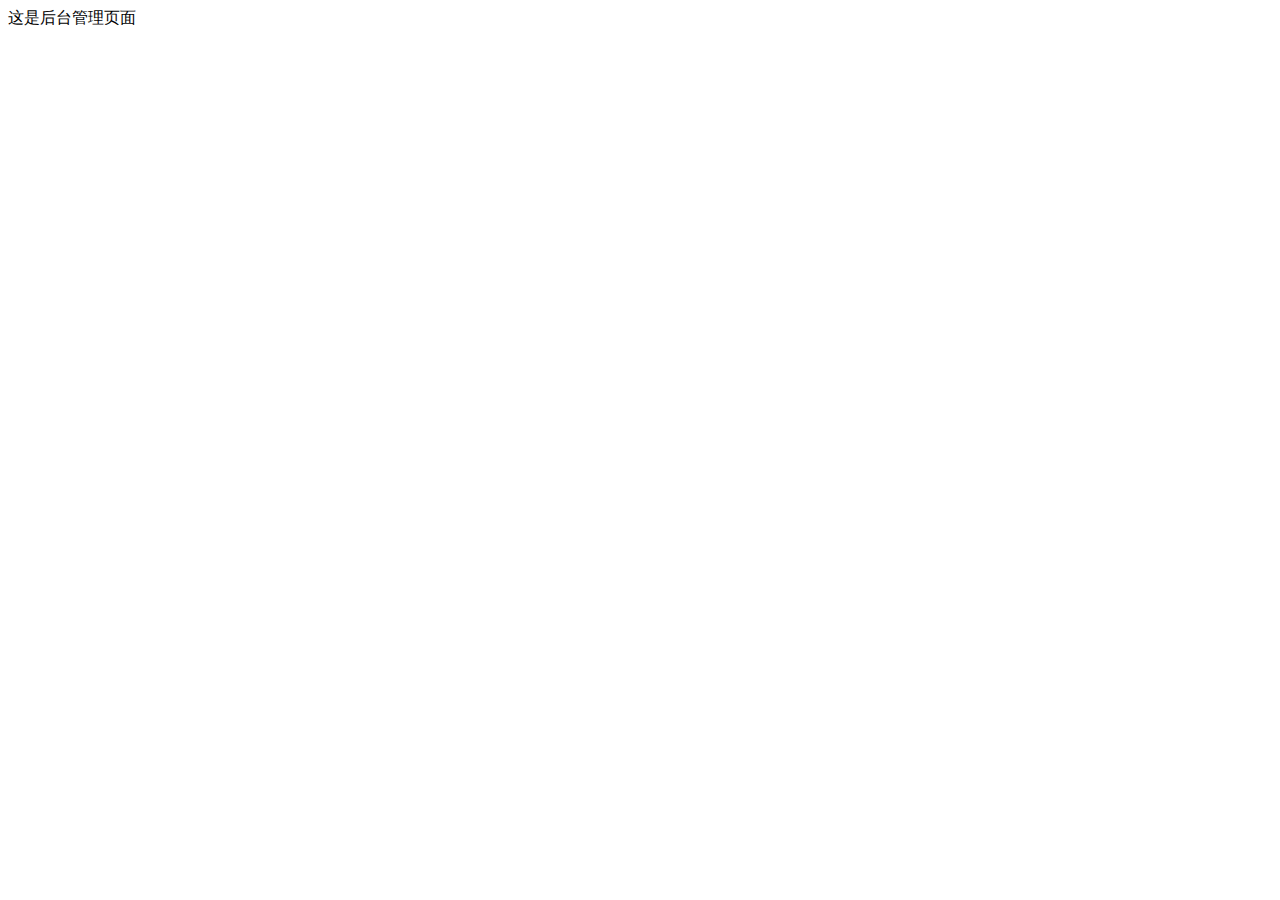
==== public/back/index.html @ 097815b7 "首页访问测试" ====
<!DOCTYPE html>
<html lang="en">

<head>
  <meta charset="UTF-8">
  <meta name="viewport" content="width=device-width, initial-scale=1.0">
  <meta http-equiv="X-UA-Compatible" content="ie=edge">
  <title>Document</title>
</head>

<body>
  这是后台管理页面
</body>

</html>
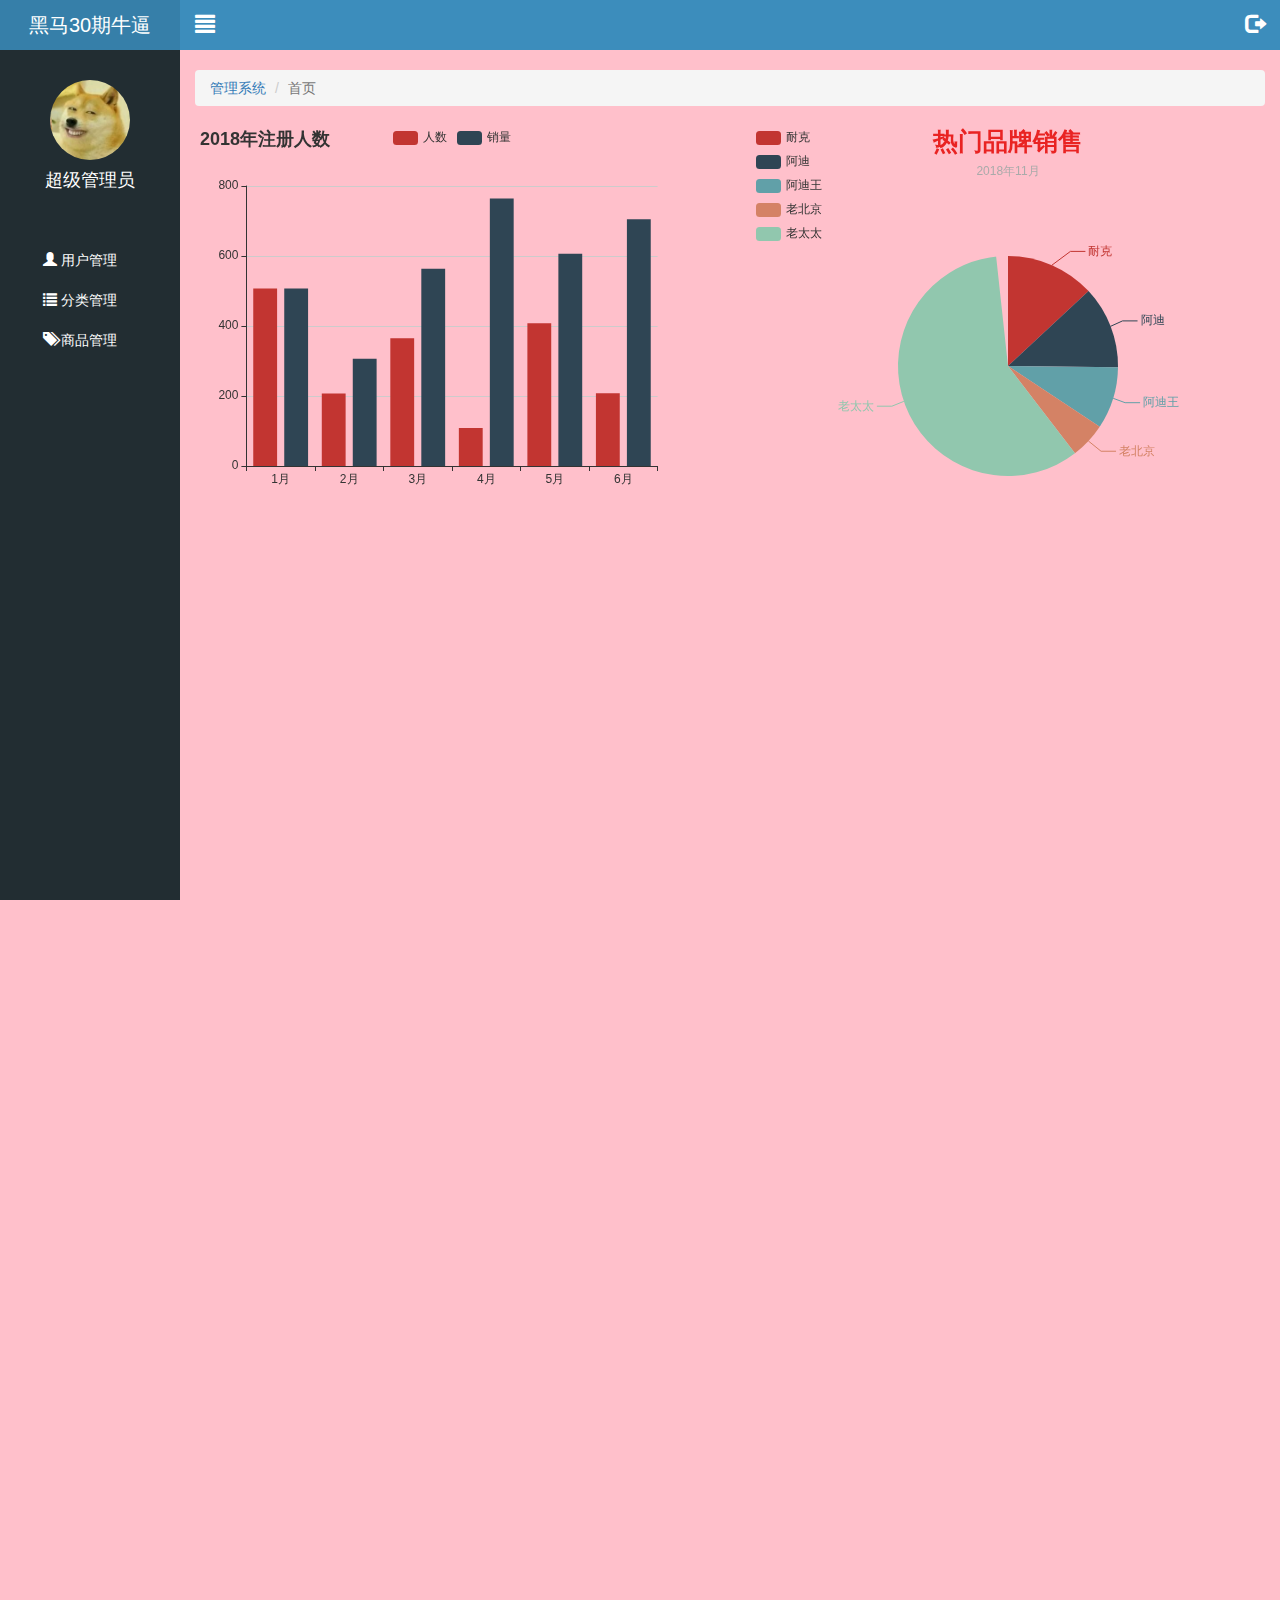
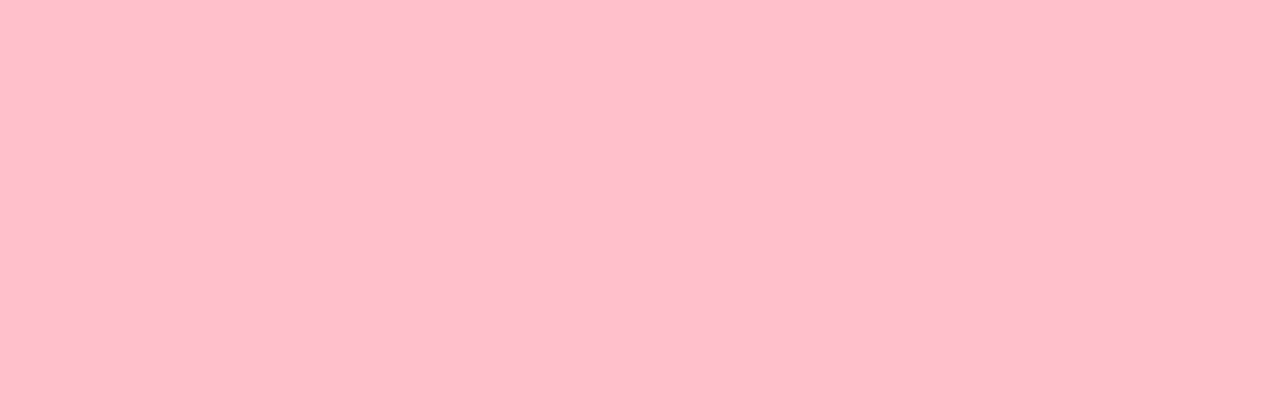
==== commit 787d9889: "首页功能完成提交" ====
--- a/public/back/index.html
+++ b/public/back/index.html
@@ -3,13 +3,117 @@
 
 <head>
   <meta charset="UTF-8">
-  <meta name="viewport" content="width=device-width, initial-scale=1.0">
+  <meta name="viewport" user-scalable=no content="width=device-width, initial-scale=1.0">
   <meta http-equiv="X-UA-Compatible" content="ie=edge">
-  <title>Document</title>
+  <title>乐淘登录页面</title>
+  <link rel="stylesheet" href="./lib/bootstrap/css/bootstrap.css">
+  <link rel="stylesheet" href="./lib/bootstrap-validator/css/bootstrapValidator.css">
+  <link rel="stylesheet" href="./lib/nprogress/nprogress.css">
+  <link rel="stylesheet" href="./css/common.css">
 </head>
 
 <body>
-  这是后台管理页面
+  <!-- 左侧边栏 -->
+  <div class="lt_aside">
+    <!-- 头部 -->
+    <div class="title">
+      <a href="#">黑马30期牛逼</a>
+    </div>
+    <!-- 用户头像 -->
+    <div class="user">
+      <img src="./images/02.jpg" alt="">
+      <p class="userName">超级管理员</p>
+    </div>
+    <!-- 导航 -->
+    <div class="nav">
+      <ul>
+        <li>
+          <a href="user.html">
+            <i class="glyphicon glyphicon-user"></i>
+            <span>用户管理</span>
+          </a>
+        </li>
+        <li>
+          <a href="javascript:;" id="category">
+            <i class="glyphicon glyphicon-list"></i>
+            <span>分类管理</span>
+          </a>
+          <div class="second">
+            <a href="first.html">一级分类</a>
+            <a href="second.html">二级分类</a>
+          </div>
+        </li>
+        <li>
+          <a href="product.html">
+            <i class="glyphicon glyphicon-tags"></i>
+            <span>商品管理</span>
+          </a>
+        </li>
+      </ul>
+    </div>
+  </div>
+  <!-- 右边主页 -->
+  <div class="lt_main">
+    <!-- 头部 -->
+    <div class="main_header">
+      <a href="#" class="pull-left icon_left">
+        <i class="glyphicon glyphicon-align-justify"></i>
+      </a>
+      <a href="#" class="pull-right icon_right" data-target="#out_modal" data-toggle="modal">
+        <i class="glyphicon glyphicon-log-out"></i>
+      </a>
+    </div>
+    <!-- 流式布局 右侧下部分内容-->
+    <div class="container-fluid">
+      <ol class="breadcrumb mt_20">
+        <li>
+          <a href="./index.html">管理系统</a>
+        </li>
+        <li class="active">首页</li>
+      </ol>
+      <!-- 可视化图 插件 需要准备两个有宽高的容器-->
+      <div class="main_content">
+        <div class="echarts_left pull-left" id="main"></div>
+        <div class="echarts_right pull-right"></div>
+      </div>
+    </div>
+
+
+
+  </div>
+
+  <!-- 点击右上角的模态框 -->
+  <div class="modal fade" id="out_modal" tabindex="-1">
+    <!-- bootstrap里面有模态框大小样式组件 modal-dialog modal-sm-->
+    <div class="modal-dialog modal-sm">
+      <div class="modal-content">
+        <div class="modal-header">
+          <button type="button" class="close" data-dismiss="modal">
+            <span>&times;</span>
+          </button>
+          <h4 class="modal-title" id="myModalLabel">温馨提示</h4>
+        </div>
+        <div class="modal-body ft_color">
+          <i class="glyphicon glyphicon-info-sign"></i>
+          <span>您确定要退出后台管理系统吗？</span>
+        </div>
+        <div class="modal-footer">
+          <button type="button" class="btn btn-default" data-dismiss="modal">取消</button>
+          <button type="button" class="btn btn-primary" id="btn_logout">退出</button>
+        </div>
+      </div>
+    </div>
+  </div>
+
+
+  <script src="./lib/jquery/jquery.min.js"></script>
+  <script src="./lib/bootstrap/js/bootstrap.min.js"></script>
+  <script src="./lib/bootstrap-validator/js/bootstrapValidator.min.js"></script>
+  <script src="./lib/nprogress/nprogress.js"></script>
+  <script src="./lib/echarts/echarts.min.js"></script>
+  <script src="./js/index.js"></script>
+  <script src="./js/common.js"></script>
+  <script src="./js/isLogin.js"></script>
 </body>
 
 </html>--- a/public/back/lib/bootstrap-validator/css/bootstrapValidator.css
+++ b/public/back/lib/bootstrap-validator/css/bootstrapValidator.css
@@ -0,0 +1,21 @@
+/**
+ * BootstrapValidator (http://bootstrapvalidator.com)
+ * The best jQuery plugin to validate form fields. Designed to use with Bootstrap 3
+ *
+ * @author      http://twitter.com/nghuuphuoc
+ * @copyright   (c) 2013 - 2014 Nguyen Huu Phuoc
+ * @license     MIT
+ */
+
+.bv-form .help-block {
+    margin-bottom: 0;
+}
+.bv-form .tooltip-inner {
+    text-align: left;
+}
+.nav-tabs li.bv-tab-success > a {
+    color: #3c763d;
+}
+.nav-tabs li.bv-tab-error > a {
+    color: #a94442;
+}
--- a/public/back/lib/nprogress/nprogress.css
+++ b/public/back/lib/nprogress/nprogress.css
@@ -0,0 +1,74 @@
+/* Make clicks pass-through */
+#nprogress {
+  pointer-events: none;
+}
+
+#nprogress .bar {
+  background: greenyellow;
+
+  position: fixed;
+  z-index: 10000;
+  top: 0;
+  left: 0;
+
+  width: 100%;
+  height: 2px;
+}
+
+/* Fancy blur effect */
+#nprogress .peg {
+  display: block;
+  position: absolute;
+  right: 0px;
+  width: 100px;
+  height: 100%;
+  box-shadow: 0 0 10px #29d, 0 0 5px #29d;
+  opacity: 1.0;
+
+  -webkit-transform: rotate(3deg) translate(0px, -4px);
+      -ms-transform: rotate(3deg) translate(0px, -4px);
+          transform: rotate(3deg) translate(0px, -4px);
+}
+
+/* Remove these to get rid of the spinner */
+#nprogress .spinner {
+  display: block;
+  position: fixed;
+  z-index: 1031;
+  top: 15px;
+  right: 15px;
+}
+
+#nprogress .spinner-icon {
+  width: 18px;
+  height: 18px;
+  box-sizing: border-box;
+
+  border: solid 2px transparent;
+  border-top-color: #29d;
+  border-left-color: #29d;
+  border-radius: 50%;
+
+  -webkit-animation: nprogress-spinner 400ms linear infinite;
+          animation: nprogress-spinner 400ms linear infinite;
+}
+
+.nprogress-custom-parent {
+  overflow: hidden;
+  position: relative;
+}
+
+.nprogress-custom-parent #nprogress .spinner,
+.nprogress-custom-parent #nprogress .bar {
+  position: absolute;
+}
+
+@-webkit-keyframes nprogress-spinner {
+  0%   { -webkit-transform: rotate(0deg); }
+  100% { -webkit-transform: rotate(360deg); }
+}
+@keyframes nprogress-spinner {
+  0%   { transform: rotate(0deg); }
+  100% { transform: rotate(360deg); }
+}
+
--- a/public/back/css/common.css
+++ b/public/back/css/common.css
@@ -0,0 +1,179 @@
+/* 公共类 */
+
+.bg_color {
+  background-color: #222d32;
+}
+
+html,
+body {
+  height: 100%;
+  width: 100%;
+}
+
+a:hover,
+a:visited,
+a:link,
+a:active {
+  text-decoration: none;
+}
+
+ul,
+ol {
+  list-style: none;
+  padding: 0;
+  margin: 0;
+}
+
+.mt_20 {
+  margin-top: 20px;
+}
+
+.ft_color {
+  color: #A94442;
+}
+
+/* login静态页面样式 */
+
+.panel .panel-title {
+  height: 40px;
+  line-height: 40px;
+  font-size: 20px;
+  text-align: center;
+}
+
+.login {
+  margin-top: 150px;
+}
+
+/* 首页静态页面样式 */
+
+/* 左侧边栏样式 */
+
+.lt_aside {
+  width: 180px;
+  height: 100%;
+  position: fixed;
+  left: 0;
+  top: 0;
+  background: #222d32;
+  z-index: 999;
+  /* 点击左上角icon的动画 */
+  transition: left 1s;
+}
+
+.lt_aside.hideout {
+  left: -180px;
+}
+
+.lt_aside .title a {
+  display: block;
+  width: 180px;
+  height: 50px;
+  line-height: 50px;
+  text-align: center;
+  background: #367fa9;
+  font-size: 20px;
+  color: #fff;
+}
+
+.lt_aside .user {
+  width: 100%;
+  padding-top: 30px;
+  padding-bottom: 30px;
+}
+
+.lt_aside .user img {
+  display: block;
+  width: 80px;
+  height: 80px;
+  border-radius: 50%;
+  margin: 0 auto;
+}
+
+.lt_aside .user .userName {
+  line-height: 40px;
+  text-align: center;
+  font-size: 18px;
+  color: #fff;
+}
+
+.lt_aside .nav {
+  width: 100%;
+}
+
+/* 切记注意.有二级菜单只能用padding 和margin */
+
+/* text-align: center; */
+
+.lt_aside .nav li a {
+  display: block;
+  height: 40px;
+  line-height: 40px;
+  padding-left: 40px;
+  color: #fff;
+  /* 透明左边框 */
+  border-left: 3px solid transparent;
+}
+
+.lt_aside .nav li .second {
+  display: none;
+}
+
+/* 让菜单高亮且有左侧边框 */
+
+.lt_aside .nav li a.current {
+  background-color: #1d1f21;
+  border-left: 3px solid #367fa9;
+}
+
+.lt_aside .nav li .second a {
+  padding-left: 60px;
+}
+
+/* 首页右侧样式 */
+
+.lt_main {
+  height: 2000px;
+  background: pink;
+  padding-left: 180px;
+  padding-top: 50px;
+  /* 点击左上角icon的动画 */
+  transition: padding-left 1s;
+}
+
+.lt_main.hideout {
+  padding-left: 0;
+}
+
+.lt_main .main_header {
+  position: fixed;
+  left: 0;
+  top: 0;
+  width: 100%;
+  height: 50px;
+  padding-left: 180px;
+  background: #3c8dbc;
+  /* 点击左上角icon的动画 */
+  transition: padding-left 1s;
+}
+
+.lt_main .main_header.hideout {
+  padding-left: 0;
+}
+
+.lt_main .main_header .icon_left,
+.lt_main .main_header .icon_right {
+  width: 50px;
+  height: 50px;
+  color: #fff;
+  text-align: center;
+  line-height: 50px;
+  font-size: 20px;
+}
+/* 图区 */
+
+.main_content .echarts_left,
+.main_content .echarts_right {
+  width: 48%;
+  height: 400px;
+}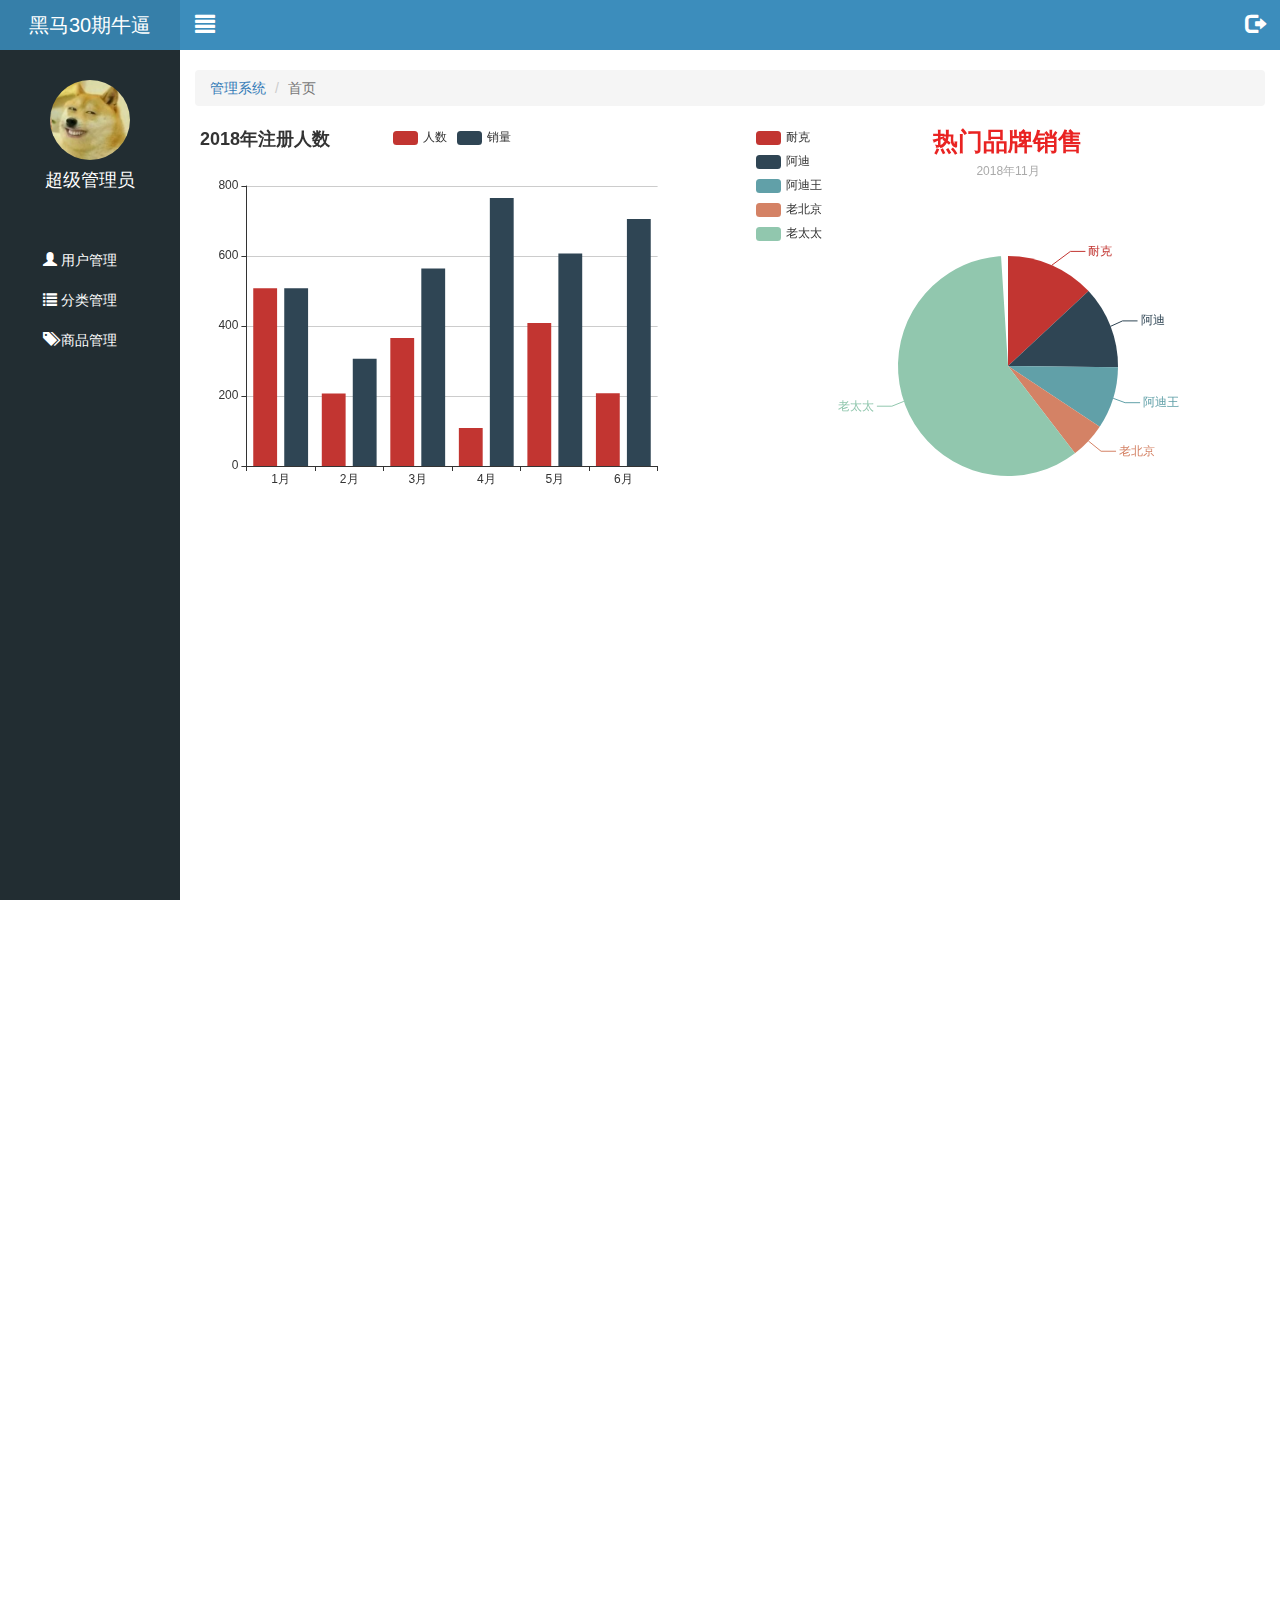
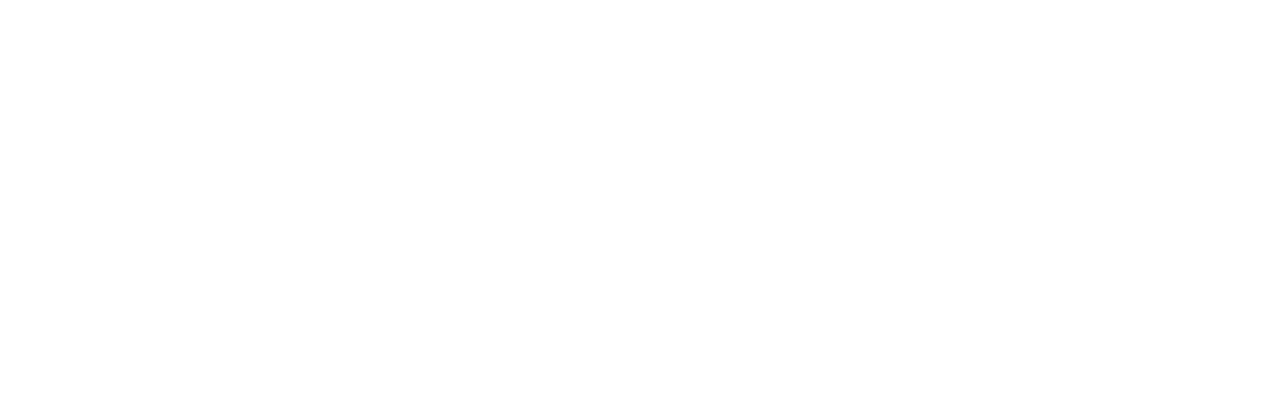
==== commit 8a50b01d: "用户静态页面完成提交" ====
--- a/public/back/index.html
+++ b/public/back/index.html
@@ -73,7 +73,7 @@
       </ol>
       <!-- 可视化图 插件 需要准备两个有宽高的容器-->
       <div class="main_content">
-        <div class="echarts_left pull-left" id="main"></div>
+        <div class="echarts_left pull-left"></div>
         <div class="echarts_right pull-right"></div>
       </div>
     </div>
--- a/public/back/css/common.css
+++ b/public/back/css/common.css
@@ -134,7 +134,7 @@
 
 .lt_main {
   height: 2000px;
-  background: pink;
+  /* background: pink; */
   padding-left: 180px;
   padding-top: 50px;
   /* 点击左上角icon的动画 */
@@ -170,10 +170,21 @@
   line-height: 50px;
   font-size: 20px;
 }
+
 /* 图区 */
 
 .main_content .echarts_left,
 .main_content .echarts_right {
   width: 48%;
   height: 400px;
+}
+
+/* 表格 user.html*/
+
+/* 需求: 让所有表格的 th和td 内容居中  注意权重 */
+
+.lt_content .table.table-bordered th,
+.lt_content .table.table-bordered td {
+  text-align: center;
+  vertical-align: middle;
 }